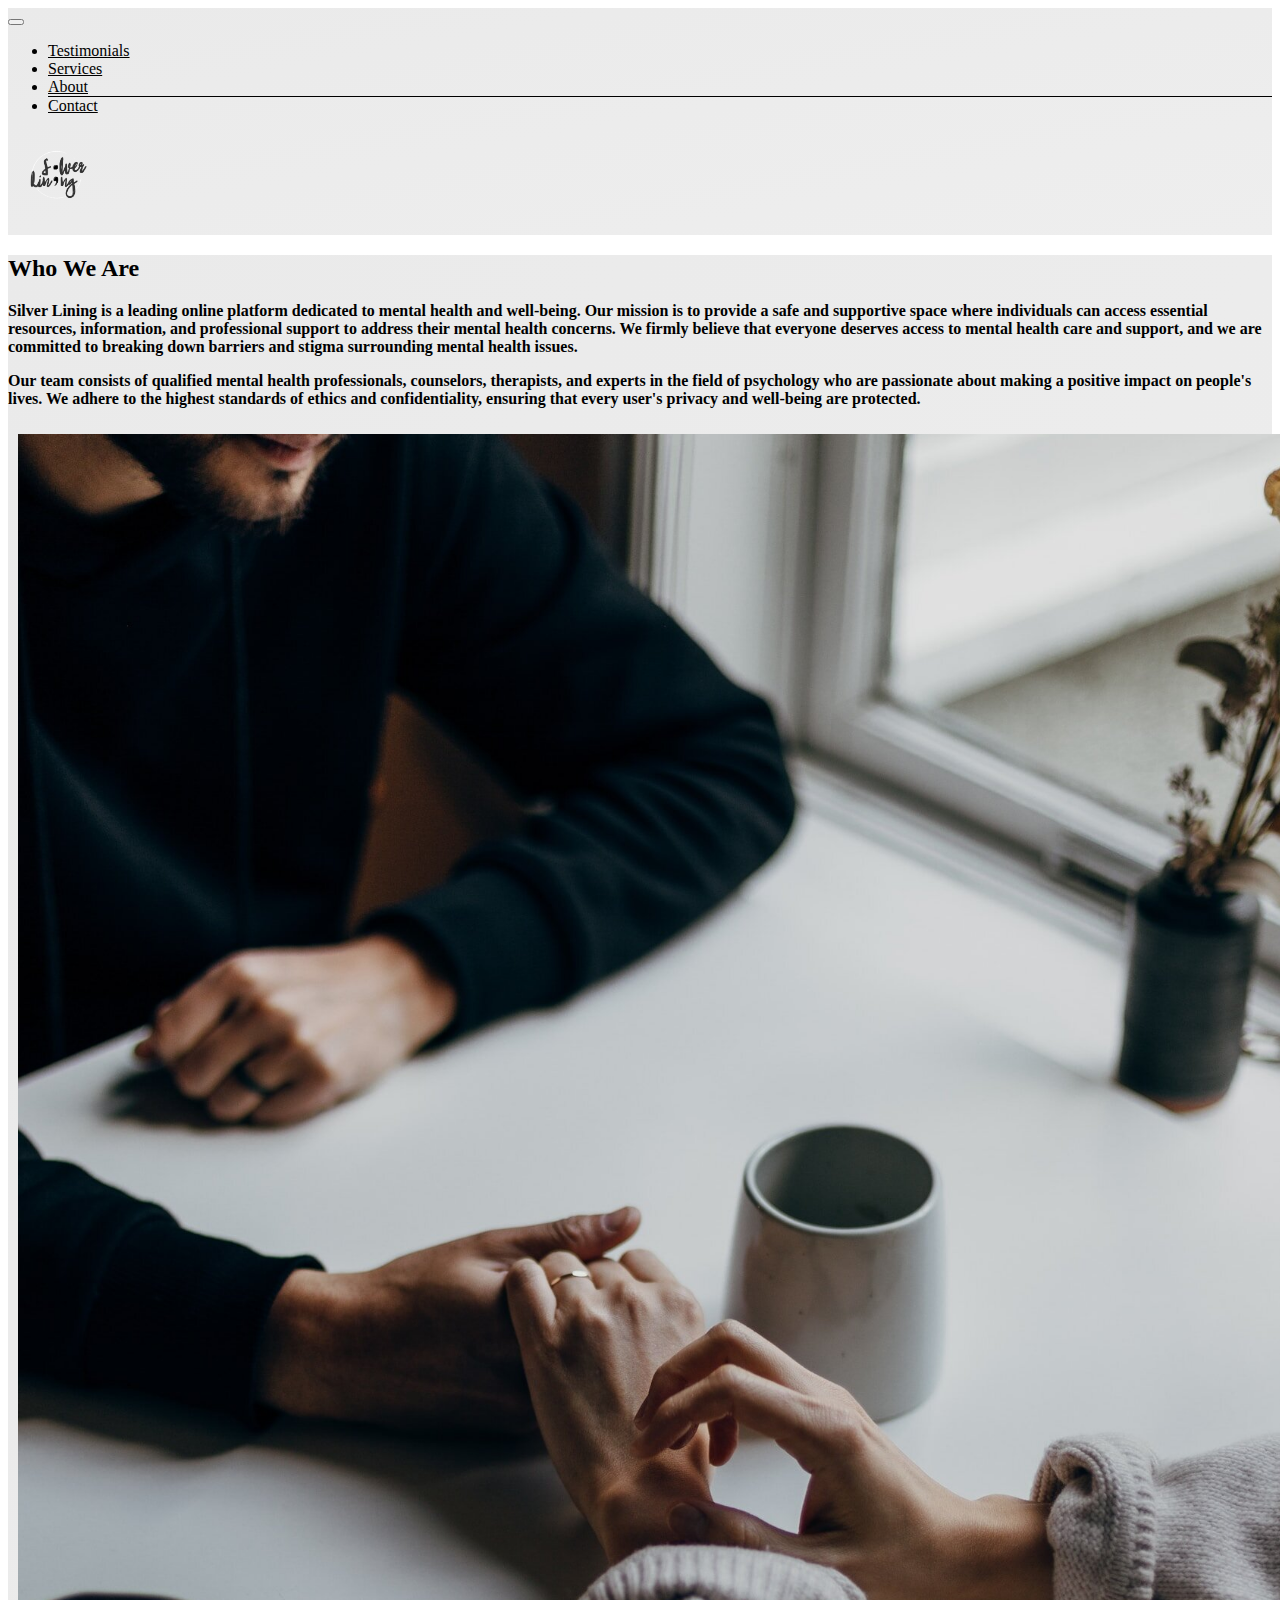
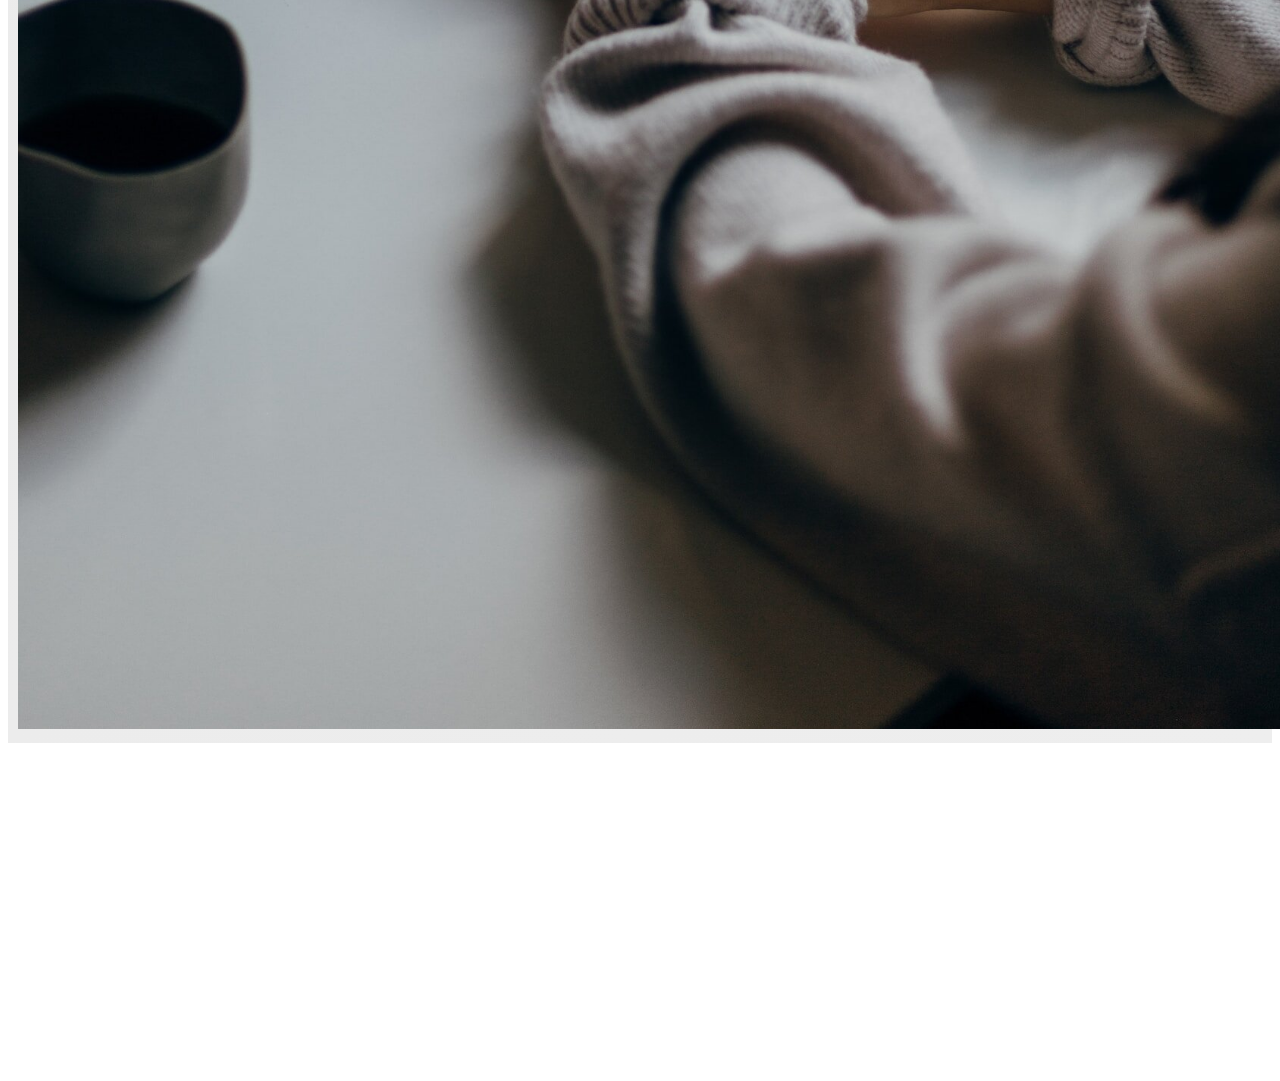
==== about.html @ cf6968a3 "Adding the whole project" ====
<!DOCTYPE html>
<html lang="en">

<head>
    <meta charset="UTF-8">
    <meta name="viewport" content="width=device-width, initial-scale=1.0">
    <title>Silver Lining</title>
    <link href="https://cdn.jsdelivr.net/npm/bootstrap@5.3.1/dist/css/bootstrap.min.css" rel="stylesheet"
        integrity="sha384-4bw+/aepP/YC94hEpVNVgiZdgIC5+VKNBQNGCHeKRQN+PtmoHDEXuppvnDJzQIu9" crossorigin="anonymous">
    <link rel="stylesheet" href="css/style.css">
</head>

<body>
    <nav class="navbar navbar-expand-lg bg-body-light sticky-top">
        <button class="navbar-toggler" type="button" data-bs-toggle="collapse" data-bs-target="#navbarArea"
            aria-controls="navbarNavAltMarkup" aria-expanded="false" aria-label="Toggle navigation">
            <span class="navbar-toggler-icon"></span>
        </button>

        <div class="collapse navbar-collapse" id="navbarArea">
            <ul class="p-4 navbar-nav">
                <li class="nav-item me-5">
                    <a href="testimonials.html" class="nav-link black-text">Testimonials</a>
                </li>
                <li class="nav-item me-5">
                    <a href="services.html" class="nav-link black-text">Services</a>
                </li>
                <li class="nav-item me-5 active">
                    <a href="about.html" class="nav-link black-text">About</a>
                </li>
                <li class="nav-item me-5">
                    <a href="contact.html" class="nav-link black-text">Contact</a>
                </li>
            </ul>
        </div>

        <a href="index.html" class="navbar-brand w-50">
            <img src="image/SilverLining_Black.png" alt="logo here" width="100">
        </a>
    </nav>

    <div class="bg-body-light" id="about-content">
        <div class="container">
            <div class="row align-items-center">
                <div class="col-lg-5 col-sm-12 w-50">
                    <h2 class="fw-bolder">Who We Are</h2>
                    <p class="my-5"><strong>Silver Lining is a leading online platform dedicated to mental health and well-being. Our
                        mission is to provide a safe and supportive space where individuals can access essential
                        resources, information, and professional support to address their mental health concerns. We
                        firmly believe that everyone deserves access to mental health care and support, and we are
                        committed to breaking down barriers and stigma surrounding mental health issues.
                    </strong></p>
                    <p class="my-5"><strong>
                        Our team consists of qualified mental health professionals, counselors, therapists, and experts
                        in the field of psychology who are passionate about making a positive impact on people's lives.
                        We adhere to the highest standards of ethics and confidentiality, ensuring that every user's
                        privacy and well-being are protected.
                    </strong></p>
                </div>
                <div class="col">
                    <img src="image/abo-1-img.jpeg" alt="" class="about-img p-4">
                </div>
            </div>
        </div>
    </div>

    <footer id="info-lining" class="py-5 fade-in">
        <div class="container-fluid">
            <div class="row">

                <div class="col-8 p-4">
                    <h2 class="fw-bolder">Silver Lining</h2>
                    <div class="w-25">
                        <p>747 Don Mills Road <br>
                            North York, ON M3C 5T2</p>

                        <a href="mailto:silverlining@health.ca">silverlining@health.ca</a>
                        <br>
                        <a href="">(453) 923-3675</a>
                    </div>
                </div>

                <div class="col p-4">
                    <h5 class="fw-bolder">Hours</h5>
                    <p>Monday - Sunday
                        <br>
                        24/7
                    </p>

                </div>

                <div class="col p-4">
                    <h5 class="fw-bolder">Follow</h5>
                    <a href="" class="d-block">Facebook</a>
                    <a href="" class="d-block">Instagram</a>
                    <a href="" class="d-block">Twitter</a>
                </div>
            </div>
        </div>
    </footer>


    <script src="https://cdn.jsdelivr.net/npm/bootstrap@5.3.1/dist/js/bootstrap.bundle.min.js"
        integrity="sha384-HwwvtgBNo3bZJJLYd8oVXjrBZt8cqVSpeBNS5n7C8IVInixGAoxmnlMuBnhbgrkm"
        crossorigin="anonymous"></script>
    <script src="js/app.js"></script>
</body>

</html>
---- css/style.css ----
/* Element style */

nav div ul li a{
    color: white !important;
}

header div .btn {
    border-radius: 50px;
    color: #146FAF;
    font-size: 1vw;
    margin: 2% 0;
    padding: 2% 5%;
}

footer div div a {
    color: #2D79B4;
}

/* Class style */
.bg-body-tertiary, .bg-content-custom {
    background-color: #146FAF !important;
}

.fw-bold {
    font-size: 4vw;
}

.black-text {
    color: black !important;
}

.active {
    border-bottom: 1px solid black;
}

/* .img-background {
    background: white url(../image/bg-services.jpeg) no-repeat !important;
    background-repeat: no-repeat;
    background-size: contain;
    background-position: center;
} */

.img-background {
    overflow: hidden;
    position: relative;
    height: 32vw;
}

.img-background img {
    opacity: 0.8;
    position: absolute;
    top: -20vw;
    width: 100%;
    z-index: -1;
}

.bg-body-light {
    background: linear-gradient(to right bottom, #EAEAEA, #EEEEEE);
}

.img-section-service div > img{
    width: 100%;
}

.details-services {
    background-color: #EEEEEE;
    height: 130vw;
    position: relative;
    overflow: scroll;
}

.details-services .result-img {
    width: 55%;
}

.quote-content {
    position: relative;
    height: 40vw;
}

.quote-content img {
    position: absolute;
    top: 70px;
    right: 20px;
    z-index: 1;
}

.text-container {
    background-color: #FFFFFF;
    left: 50px;
    max-height: 600px;
    overflow: scroll;
    padding: 1em 4em;
    position: absolute;
    top: 7em;
    width: 50vw;
    z-index: 2;
}

.text-container strong {
    font-size: 2.1vw;
}

.contact-form .btn-primary {
    background-color: #146FAF;
    border-radius: 50px;
    padding: 0.5em 2em;
}

.fade-in {
    opacity: 0;
    transition: opacity 900ms ease-in;
}

.fade-in.appear {
    opacity: 1;
}
/* ID style */

#main-welcome, #testimonial-content {
    margin-top: -10px;
}

#main-welcome > div {
    padding: 3% !important;
}

#testimonial-content .img-person {
    width: 250px;
    height: 250px;
    border-radius: 50%;
    box-shadow: 10px 5px 5px rgba(0, 0, 0, 0.4);;
}

#testimonial-content {
    padding-top: 50px;
    padding-bottom: 100px;
}

#testimonial-content .card {
    background-color: #EAEAEE;
    border-radius: 0;
    margin: 0.2em;
}

#about-content .about-img{
    padding: 10px;
    width: 100%;
}


/* Media style */
@media (min-width: 1020px){
    #testimonial-content .col-lg-4 {
        flex: 0 0 auto;
        width: 30% !important;
    }
}

@media (max-width: 767px){
    #about-content .w-50 {
        width: 100% !important;
    }
}
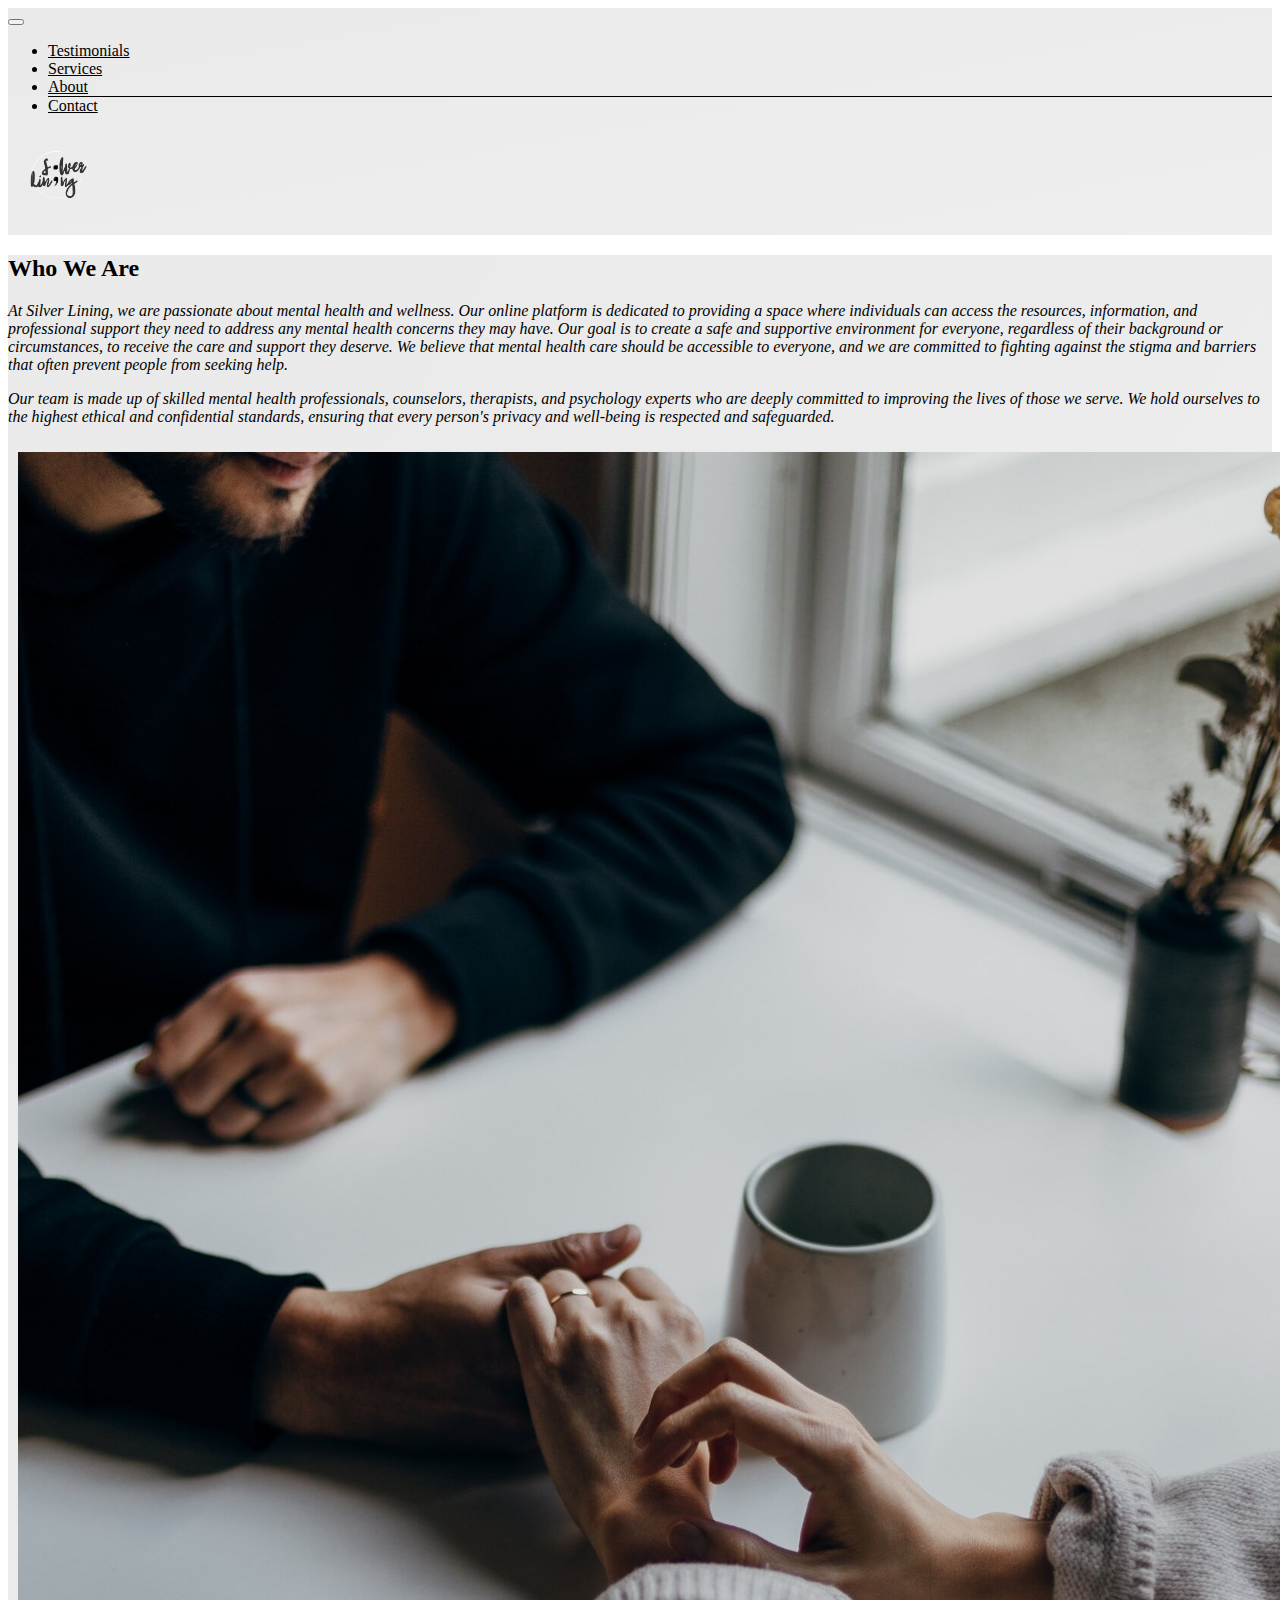
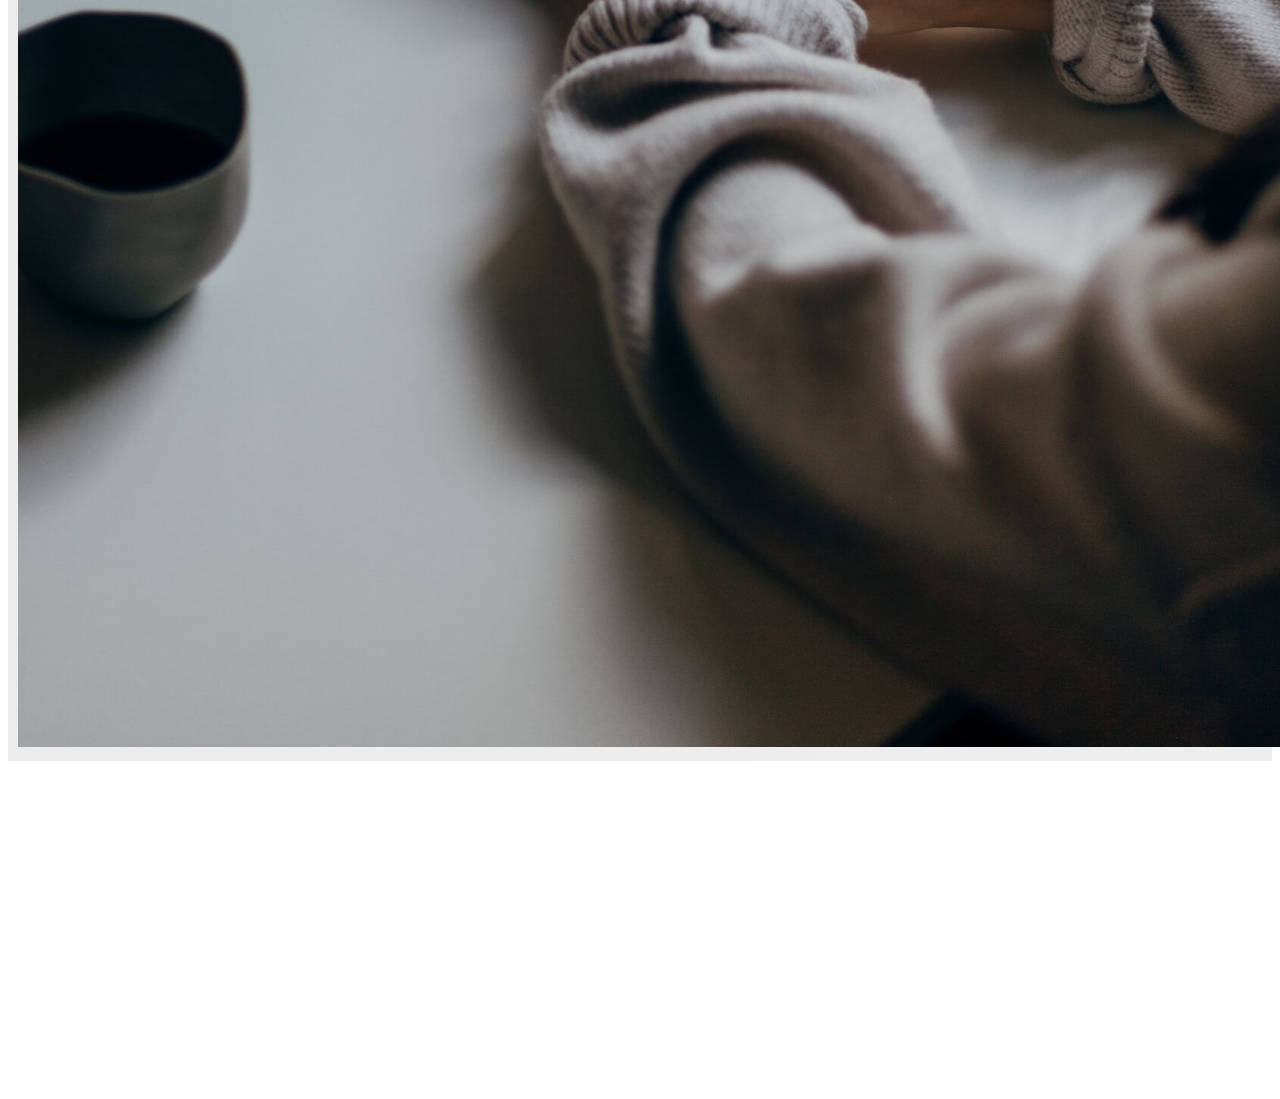
==== commit ada10937: ""Edit content and modify about contact section"" ====
--- a/about.html
+++ b/about.html
@@ -44,18 +44,25 @@
             <div class="row align-items-center">
                 <div class="col-lg-5 col-sm-12 w-50">
                     <h2 class="fw-bolder">Who We Are</h2>
-                    <p class="my-5"><strong>Silver Lining is a leading online platform dedicated to mental health and well-being. Our
-                        mission is to provide a safe and supportive space where individuals can access essential
-                        resources, information, and professional support to address their mental health concerns. We
-                        firmly believe that everyone deserves access to mental health care and support, and we are
-                        committed to breaking down barriers and stigma surrounding mental health issues.
-                    </strong></p>
-                    <p class="my-5"><strong>
-                        Our team consists of qualified mental health professionals, counselors, therapists, and experts
-                        in the field of psychology who are passionate about making a positive impact on people's lives.
-                        We adhere to the highest standards of ethics and confidentiality, ensuring that every user's
-                        privacy and well-being are protected.
-                    </strong></p>
+                    <p class="my-5">
+                        <em class="fw-semibold">
+                            At Silver Lining, we are passionate about mental health and wellness. Our online platform is
+                            dedicated to providing a space where individuals can access the resources, information, and
+                            professional support they need to address any mental health concerns they may have. Our goal
+                            is to create a safe and supportive environment for everyone, regardless of their background
+                            or circumstances, to receive the care and support they deserve. We believe that mental
+                            health care should be accessible to everyone, and we are committed to fighting against the
+                            stigma and barriers that often prevent people from seeking help.
+                        </em>
+                    </p>
+                    <p class="my-5">
+                        <em class="fw-semibold">
+                            Our team is made up of skilled mental health professionals, counselors, therapists, and
+                            psychology experts who are deeply committed to improving the lives of those we serve. We
+                            hold ourselves to the highest ethical and confidential standards, ensuring that every
+                            person's privacy and well-being is respected and safeguarded.
+                        </em>
+                    </p>
                 </div>
                 <div class="col">
                     <img src="image/abo-1-img.jpeg" alt="" class="about-img p-4">
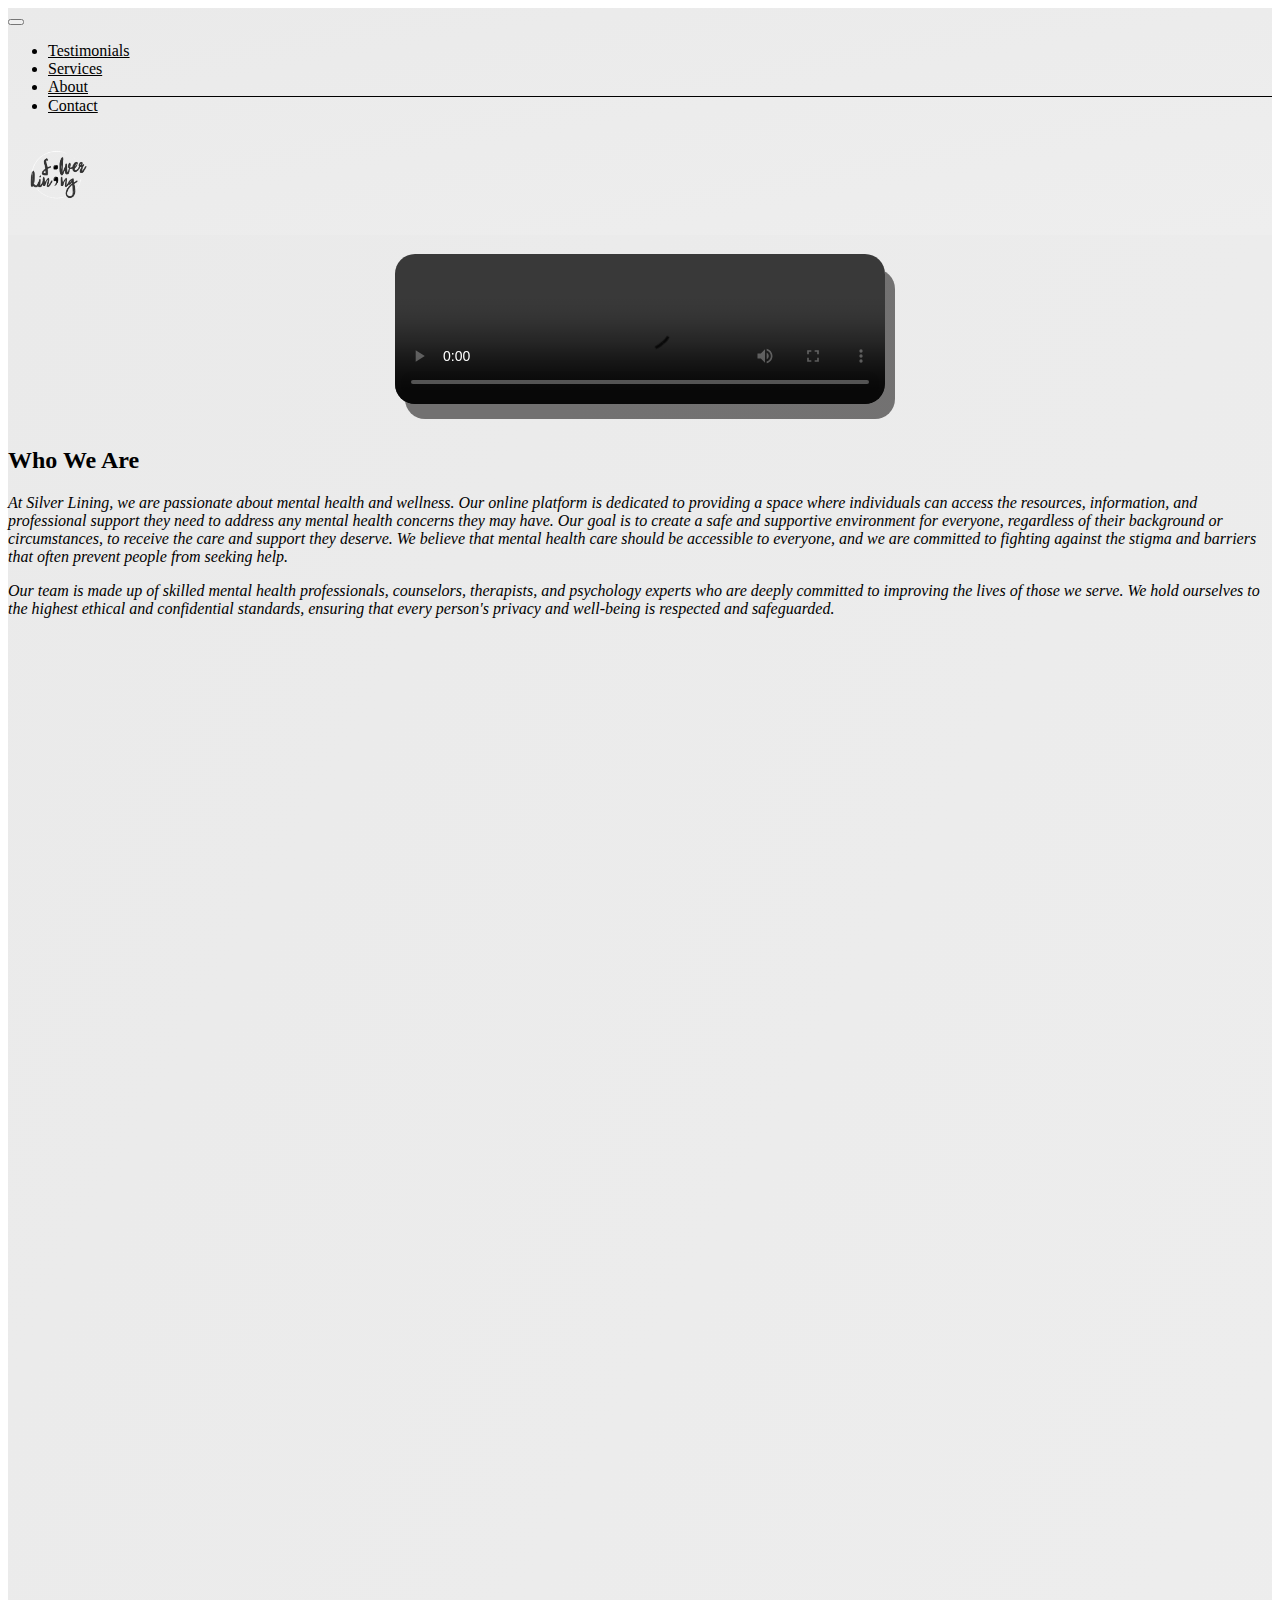
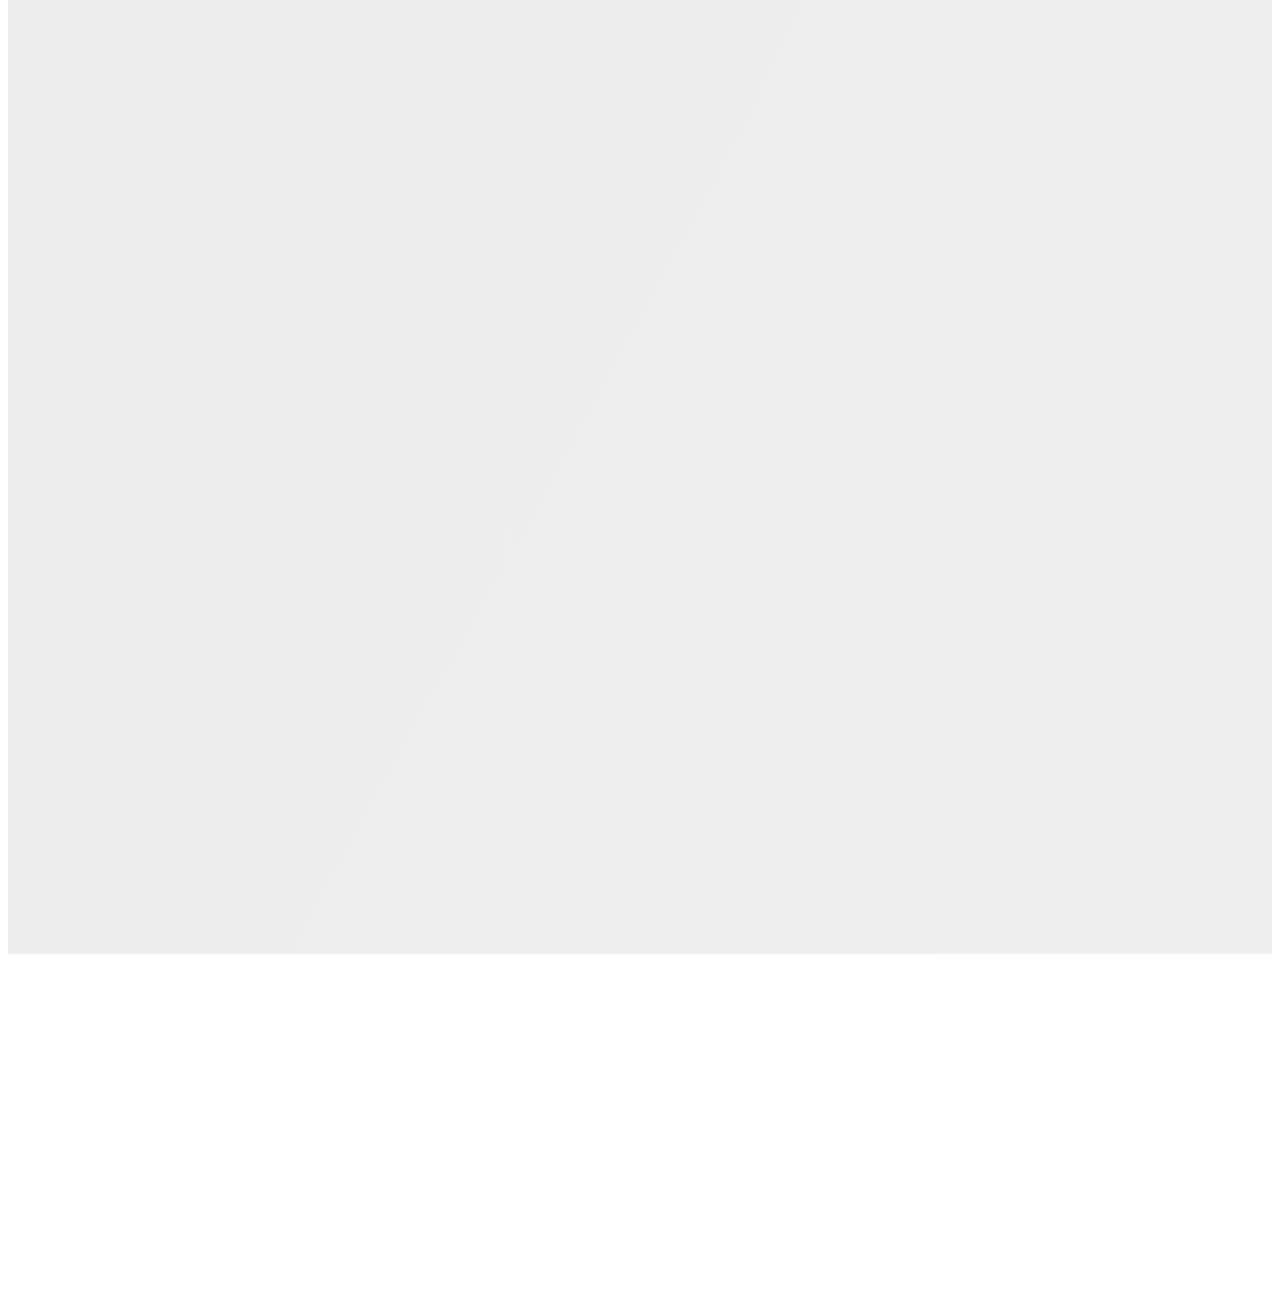
==== commit 31fb96d9: ""Added Video Presentation"" ====
--- a/about.html
+++ b/about.html
@@ -40,9 +40,14 @@
     </nav>
 
     <div class="bg-body-light" id="about-content">
+        <div class="video-content">
+            <video controls>
+                <source src="image/vid_pres.MP4" type="video/mp4">
+            </video>
+        </div>
         <div class="container">
             <div class="row align-items-center">
-                <div class="col-lg-5 col-sm-12 w-50">
+                <div class="col-lg-5 col-sm-12 w-50 fade-in">
                     <h2 class="fw-bolder">Who We Are</h2>
                     <p class="my-5">
                         <em class="fw-semibold">
@@ -64,7 +69,7 @@
                         </em>
                     </p>
                 </div>
-                <div class="col">
+                <div class="col fade-in">
                     <img src="image/abo-1-img.jpeg" alt="" class="about-img p-4">
                 </div>
             </div>
--- a/css/style.css
+++ b/css/style.css
@@ -93,6 +93,7 @@
     padding: 1em 4em;
     position: absolute;
     top: 7em;
+    left: 8%;
     width: 50vw;
     z-index: 2;
 }
@@ -115,6 +116,33 @@
 .fade-in.appear {
     opacity: 1;
 }
+
+.video-content {
+    height: 100%;
+    margin: 0 auto;
+    padding: 1.2em;
+    text-align: center;
+}
+
+.video-content video {
+    opacity: 0.97;
+    border-radius: 20px;
+    box-shadow: 10px 15px #16141495;
+    width: 40%;
+    transition: width 2s;
+}
+
+.video-content video:hover {
+    opacity: 1;
+    width: 75%;
+
+}
+
+.video-content video {
+    
+}
+
+
 /* ID style */
 
 #main-welcome, #testimonial-content {
@@ -157,8 +185,28 @@
     }
 }
 
+@media screen and (max-width: 858px) {
+    .text-container {
+        padding: 1em 1em;
+    }
+
+    .text-container strong {
+        font-size: 1.2vw;
+    }
+
+    .text-container p {
+        font-size: 1.5vw;
+    }
+}
+
 @media (max-width: 767px){
     #about-content .w-50 {
         width: 100% !important;
     }
+}
+
+@media screen and (max-width: 430px) {
+    .text-container{
+        top: 65% ;
+    }
 }